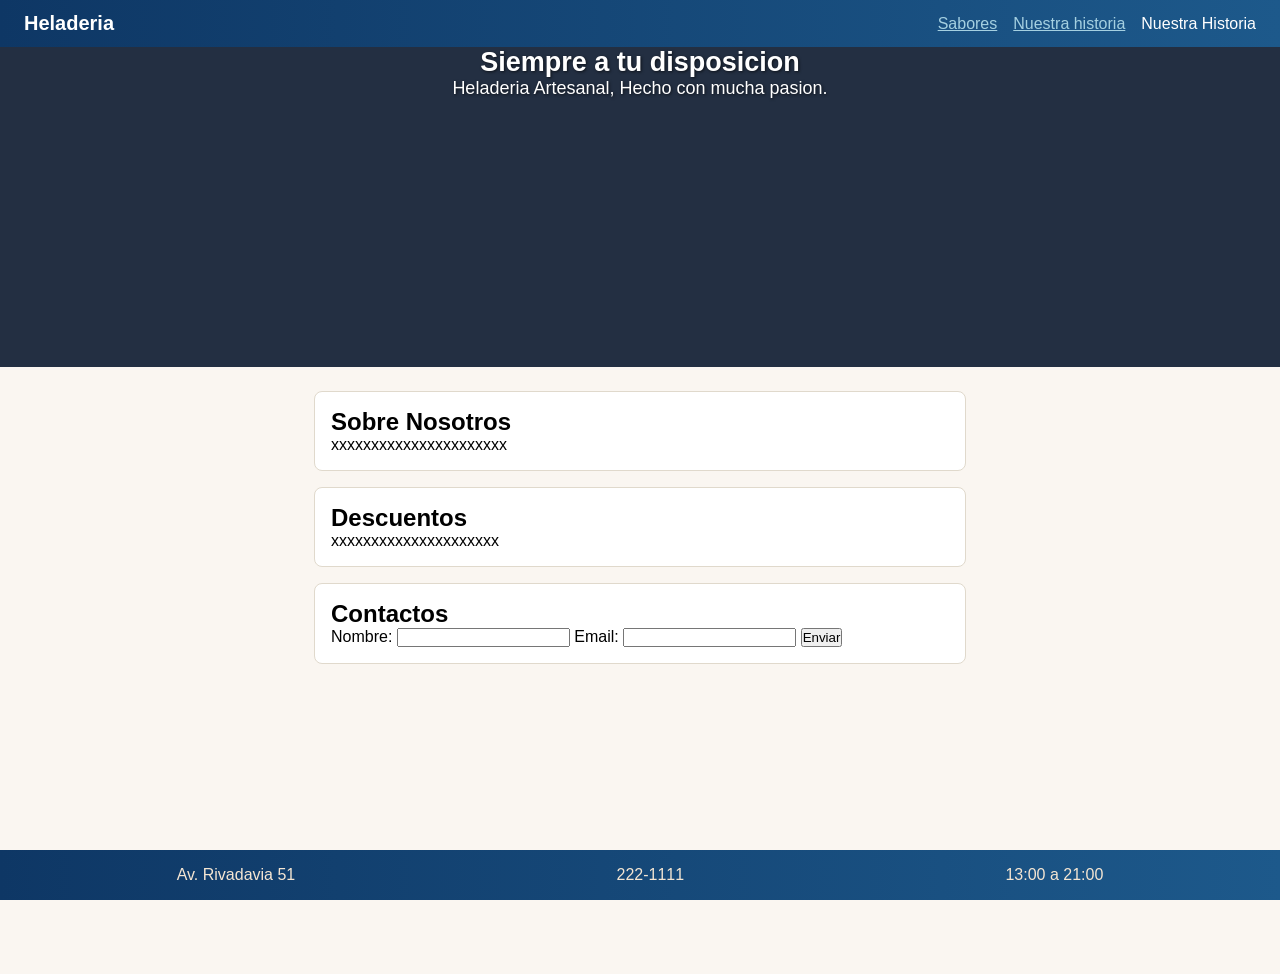
==== index.html @ b8e3ea76 "(Add) html base, css base" ====
<!DOCTYPE html>
<html lang="en">
<head>
    <meta charset="UTF-8">
    <meta name="viewport" content="width=device-width, initial-scale=1.0">
    <link rel="stylesheet" href="style.css" />
    <title>Heladeria</title>
</head>
<body>
   <header class="barra">
      <span class="logo"> Heladeria</span>
      <nav class="links">
        <a href="sabores.html">Sabores</a>
        <a href="#">Nuestra historia</a>
        <p class="prueba">Nuestra Historia</p>
          <section class="hide">
      <p>Lorem  voluptate quasi at ?</p>
    </section>
      </nav>
    </header>

    <section class="hero">
      <h1>Siempre a tu disposicion</h1>
      <p>Heladeria Artesanal, Hecho con mucha pasion.</p>
    </section>
  
<main>
<article class="post">
    <h2>Sobre Nosotros</h2>
    <p>
      xxxxxxxxxxxxxxxxxxxxxx
    </p>
</article>

<article class="post">
    <h2>Descuentos</h2>
    <p>
      xxxxxxxxxxxxxxxxxxxxx
    </p>
</article>
<article class="post contactos">
    <h2>Contactos</h2>
    <form action="/index.html" method="post">

     <label for="nombre">Nombre:</label>
     <input type="text" id="nombre" name="nombre" minlength="3" required>

     <label for="email">Email:</label>
     <input type="email" name="email" id="email" required>

     <button type="submit">Enviar</button>
    </form>
</article>

</main>
<article class="contenedor">
  <footer class="pie">
      <p> Av. Rivadavia 51</p>
      <p> 222-1111</p>
      <p> 13:00 a 21:00</p>
    </footer>
</article>
</body>
</html>
---- style.css ----
* {
  margin: 0;
  padding: 0;
  box-sizing: border-box;
}

main {
  max-width: 700px;
  margin: 0 auto;
  padding: 24px;
  justify-content: left;
}

body {
  font-family:Arial, Helvetica, sans-serif;
  background-color: #faf6f1;
}

.barra{
  display: flex;
  justify-content: space-between;
  align-items: center;
  padding: 12px 24px;
  background-color: #344a68;
  background: linear-gradient(90deg, #0e3765, #1d598b);
  color: white;
}
.links{
  display: flex;
  gap: 16px;
}
.links a{
  color: #a5d0e1;
}
  .hero{
   height: 320px;
   background-color: #232f42;
   background-image: url("https://images.squarespace-cdn.com/content/v1/57b39f3529687fab212904d1/1482288161783-RLVANSR699YTG6KIBWBX/07-GELATO-FINAL-7.jpg");
   background-size: cover;
   background-position: center;
   background-repeat: no-repeat;
   color: #ffffff;
   text-align:center;
   font-size: large;
   text-shadow: 1px 1px 3px rgba(0, 0, 0, 0.628);
   filter:saturate(10px)
}

.post{
  background-color: #ffffff;
  border: 1px solid #e0d9cc;
  border-radius: 8px;
  padding: 16px;
  margin-bottom: 16px;
}

.post .contactos {
background-color: red;
border-color: red;
}
.prueba:hover{
  .post{
    background-color: red;
  }
}

.logo {
  font-weight: bold;
  font-size: 20px;
}

.helado {
  height: 90px;
  border-radius: 6px;
  background-size: cover;
  background-position: center;
  background-repeat: no-repeat;
}
.galeria{
  margin-top: 30px;
  display: grid;
  grid-template-columns: repeat(3,1fr);
  gap: 26px;
  justify-content: center;
  padding: 0 24px 24px;
}
section h2{
  text-align: center;
}
.sabor{
  background-color: white;
  border: 1px solid #e0d9cc;
  border-radius: 12px;
  width: 300px;
  padding: 16px;
  transition: transform 1s ease;
}
.sabor:hover{
  transform: scale(1.05);
  filter: saturate(20px);
}
.sabor:nth-child(1) .helado { background-image: url(https://tse4.mm.bing.net/th/id/OIP.EVy5m3chI7-uPMxLKN3EkwHaE7?r=0&rs=1&pid=ImgDetMain&o=7&rm=3); }
.sabor:nth-child(2) .helado { background-image: url(https://tse3.mm.bing.net/th/id/OIP.qdV1cexNG9Nw0mwg3-yJpgHaEJ?r=0&w=626&h=351&rs=1&pid=ImgDetMain&o=7&rm=3); }
.sabor:nth-child(3) .helado { background-image: url(https://tse2.mm.bing.net/th/id/OIP.QX-kSgy9pe0XMZfPjtrIrwHaEH?r=0&rs=1&pid=ImgDetMain&o=7&rm=3); }
.sabor:nth-child(4) .helado { background-image: url(https://media.diariouno.com.ar/p/447f4591f8ad3da45643c9f6c12ce3dd/adjuntos/298/imagenes/009/690/0009690808/1200x0/smart/helado-dulce-leche.jpg); }
.sabor:nth-child(5) .helado { background-image: url(https://heladoscaseros.com/wp-content/uploads/2021/07/helado-de-crema-1980x1320.jpg); }
.sabor:nth-child(6) .helado { background-image: url(https://i.pinimg.com/originals/c1/85/88/c185886beb0723ce27ba25932a26dfbd.jpg); }

.contenedor{
  min-height: 30vh;
  display: flex;
  flex-direction: column;
}
.pie{
  position: fixed;
  left: 0;
  bottom: 0;
  margin-top: auto;
  width: 100%;
  display: flex;
  justify-content: space-around;
  padding: 16px;
  background-color:  #344a68;
  background: linear-gradient(90deg, #0e3765, #1d598b);
  color: #f5e6d3;
}

@media (max-width:900px){
  .galeria{
    grid-template-columns: repeat(2,1fr);
  }
}

@media (max-width:600px){
  .galeria{
    grid-template-columns: 1fr;
  }
  .sabor{
      height: 180px;
  }
}

.hide{
  display: none;
}
.prueba:hover +.hide{
  display: block;
  background-color: rgba(200, 206, 212, 0.29);
}
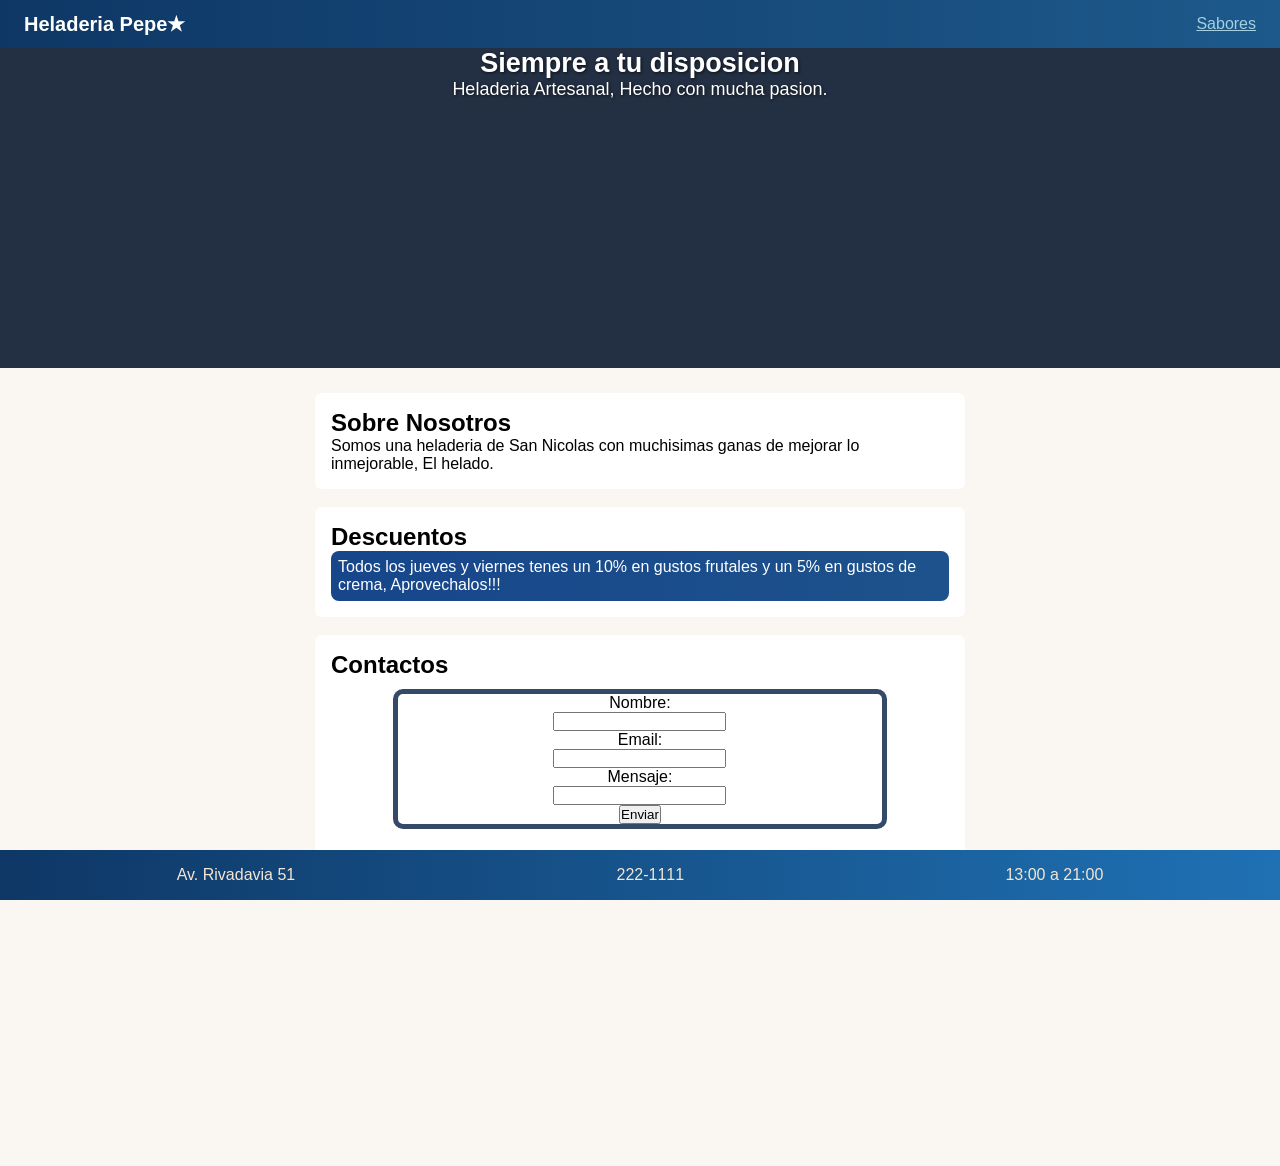
==== commit e02e7f16: "(Fix) fixed responsivnes, minor changes to css and html" ====
--- a/index.html
+++ b/index.html
@@ -8,14 +8,9 @@
 </head>
 <body>
    <header class="barra">
-      <span class="logo"> Heladeria</span>
+      <span class="logo"> Heladeria Pepe★</span>
       <nav class="links">
         <a href="sabores.html">Sabores</a>
-        <a href="#">Nuestra historia</a>
-        <p class="prueba">Nuestra Historia</p>
-          <section class="hide">
-      <p>Lorem  voluptate quasi at ?</p>
-    </section>
       </nav>
     </header>
 
@@ -28,14 +23,14 @@
 <article class="post">
     <h2>Sobre Nosotros</h2>
     <p>
-      xxxxxxxxxxxxxxxxxxxxxx
+      Somos una heladeria de San Nicolas con muchisimas ganas de mejorar lo inmejorable, El helado. 
     </p>
 </article>
 
 <article class="post">
     <h2>Descuentos</h2>
-    <p>
-      xxxxxxxxxxxxxxxxxxxxx
+    <p class="descuento">
+      Todos los jueves y viernes tenes un 10% en gustos frutales y un 5% en gustos de crema, Aprovechalos!!!
     </p>
 </article>
 <article class="post contactos">
@@ -47,6 +42,9 @@
 
      <label for="email">Email:</label>
      <input type="email" name="email" id="email" required>
+
+     <label for="mensaje">Mensaje:</label>
+     <input type="text" name="mensaje" id="mensaje" required>
 
      <button type="submit">Enviar</button>
     </form>
--- a/style.css
+++ b/style.css
@@ -1,3 +1,7 @@
+:root{
+  --color-primario:#344a68;
+  --color-secundario:#faf6f1;
+}
 * {
   margin: 0;
   padding: 0;
@@ -13,7 +17,7 @@
 
 body {
   font-family:Arial, Helvetica, sans-serif;
-  background-color: #faf6f1;
+  background-color:var(--color-secundario);
 }
 
 .barra{
@@ -21,7 +25,7 @@
   justify-content: space-between;
   align-items: center;
   padding: 12px 24px;
-  background-color: #344a68;
+  background-color: var(--color-primario);
   background: linear-gradient(90deg, #0e3765, #1d598b);
   color: white;
 }
@@ -32,38 +36,65 @@
 .links a{
   color: #a5d0e1;
 }
-  .hero{
-   height: 320px;
-   background-color: #232f42;
-   background-image: url("https://images.squarespace-cdn.com/content/v1/57b39f3529687fab212904d1/1482288161783-RLVANSR699YTG6KIBWBX/07-GELATO-FINAL-7.jpg");
-   background-size: cover;
-   background-position: center;
-   background-repeat: no-repeat;
-   color: #ffffff;
-   text-align:center;
-   font-size: large;
-   text-shadow: 1px 1px 3px rgba(0, 0, 0, 0.628);
-   filter:saturate(10px)
+.hero{
+  height: 320px;
+  background-color: #232f42;
+  background-image: url("https://images.squarespace-cdn.com/content/v1/57b39f3529687fab212904d1/1482288161783-RLVANSR699YTG6KIBWBX/07-GELATO-FINAL-7.jpg");
+  background-size: cover;
+  background-position: center;
+  background-repeat: no-repeat;
+  color: #ffffff;
+  text-align:center;
+  font-size: large;
+  text-shadow: 1px 1px 3px rgba(0, 0, 0, 0.628);
+  filter:saturate(10px)
 }
-
+.etiqueta-oferta{
+  position: absolute;
+  background-color: #e63998;
+  color: #ffffff;
+  padding: 4px 8px;
+  border-radius: 4px;
+}
+.etiqueta-top{
+  position: absolute;
+  background-color: #e63939;
+  color: #ffffff;
+  padding: 4px 8px;
+  border-radius: 4px;
+}
 .post{
   background-color: #ffffff;
-  border: 1px solid #e0d9cc;
+  border: 1px solid var(--color-secundario);
   border-radius: 8px;
   padding: 16px;
   margin-bottom: 16px;
+  transition: transform 1s ease;
+}
+form{
+  display: flex;
+  flex-direction: column;
+  flex-wrap: wrap;
+  text-align: center;
+  align-items: center;
+  width: 80%;
+  margin: 10px auto;
+  color:var(--color-logo);
+  background-color: #fff; 
+  border: 5px solid  var(--color-primario); 
+  border-radius: 10px;
+}
+.post:hover{
+  border-color:var(--color-primario);
+  transform: scale(1.05);
 }
 
-.post .contactos {
-background-color: red;
-border-color: red;
+.descuento{
+background: linear-gradient(90deg, #17468b, #1d528b);
+border-radius: 8px;
+padding: 7px 7px;
+color: white;
 }
-.prueba:hover{
-  .post{
-    background-color: red;
-  }
-}
-
 .logo {
   font-weight: bold;
   font-size: 20px;
@@ -121,7 +152,7 @@
   justify-content: space-around;
   padding: 16px;
   background-color:  #344a68;
-  background: linear-gradient(90deg, #0e3765, #1d598b);
+  background: linear-gradient(90deg, #0e3765, #1f71b4);
   color: #f5e6d3;
 }
 
@@ -138,12 +169,10 @@
   .sabor{
       height: 180px;
   }
+  html,body{
+    overflow-x: hidden;
+  }
+  body{
+    position: relative;
+  }
 }
-
-.hide{
-  display: none;
-}
-.prueba:hover +.hide{
-  display: block;
-  background-color: rgba(200, 206, 212, 0.29);
-}
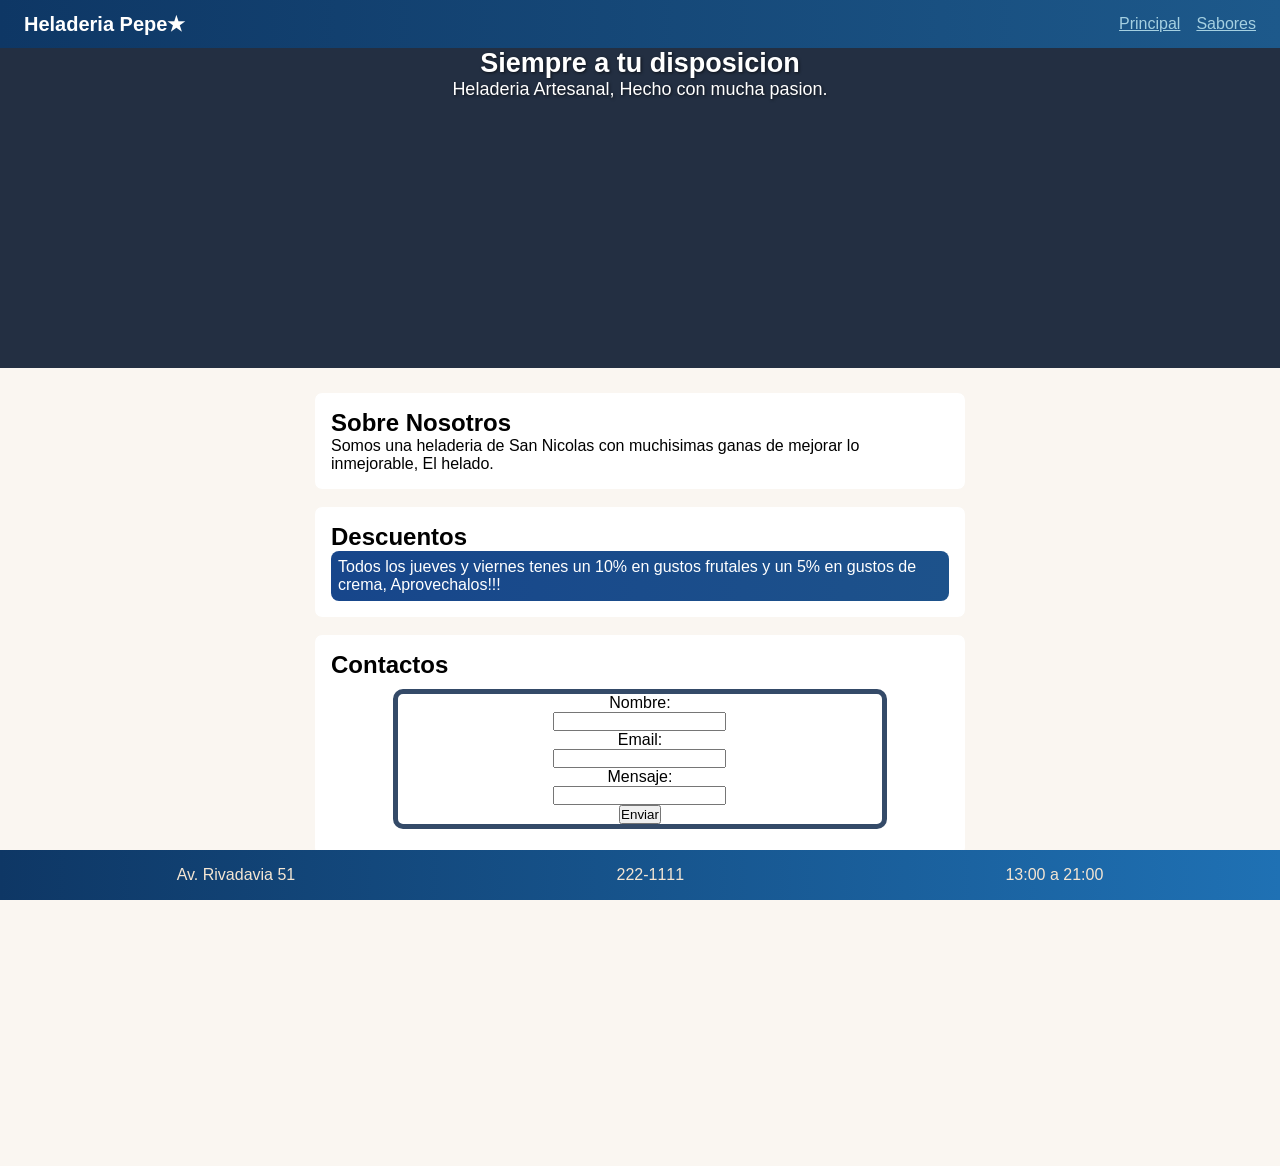
==== commit 64250389: "(Add) prices,(Fix) header and sabores style" ====
--- a/index.html
+++ b/index.html
@@ -10,15 +10,16 @@
    <header class="barra">
       <span class="logo"> Heladeria Pepe★</span>
       <nav class="links">
+        <a href="index.html">Principal</a>
         <a href="sabores.html">Sabores</a>
       </nav>
     </header>
-
+ 
     <section class="hero">
       <h1>Siempre a tu disposicion</h1>
       <p>Heladeria Artesanal, Hecho con mucha pasion.</p>
     </section>
-  
+
 <main>
 <article class="post">
     <h2>Sobre Nosotros</h2>
@@ -44,7 +45,7 @@
      <input type="email" name="email" id="email" required>
 
      <label for="mensaje">Mensaje:</label>
-     <input type="text" name="mensaje" id="mensaje" required>
+     <input type="text" name="mensaje" id="mensaje">
 
      <button type="submit">Enviar</button>
     </form>
--- a/style.css
+++ b/style.css
@@ -20,6 +20,10 @@
   background-color:var(--color-secundario);
 }
 
+h3{
+    text-align: center;
+    color: var(--color-primario);
+}
 .barra{
   display: flex;
   justify-content: space-between;
@@ -49,6 +53,7 @@
   text-shadow: 1px 1px 3px rgba(0, 0, 0, 0.628);
   filter:saturate(10px)
 }
+
 .etiqueta-oferta{
   position: absolute;
   background-color: #e63998;
@@ -129,6 +134,7 @@
 .sabor:hover{
   transform: scale(1.05);
   filter: saturate(20px);
+  border-color: var(--color-primario);
 }
 .sabor:nth-child(1) .helado { background-image: url(https://tse4.mm.bing.net/th/id/OIP.EVy5m3chI7-uPMxLKN3EkwHaE7?r=0&rs=1&pid=ImgDetMain&o=7&rm=3); }
 .sabor:nth-child(2) .helado { background-image: url(https://tse3.mm.bing.net/th/id/OIP.qdV1cexNG9Nw0mwg3-yJpgHaEJ?r=0&w=626&h=351&rs=1&pid=ImgDetMain&o=7&rm=3); }
